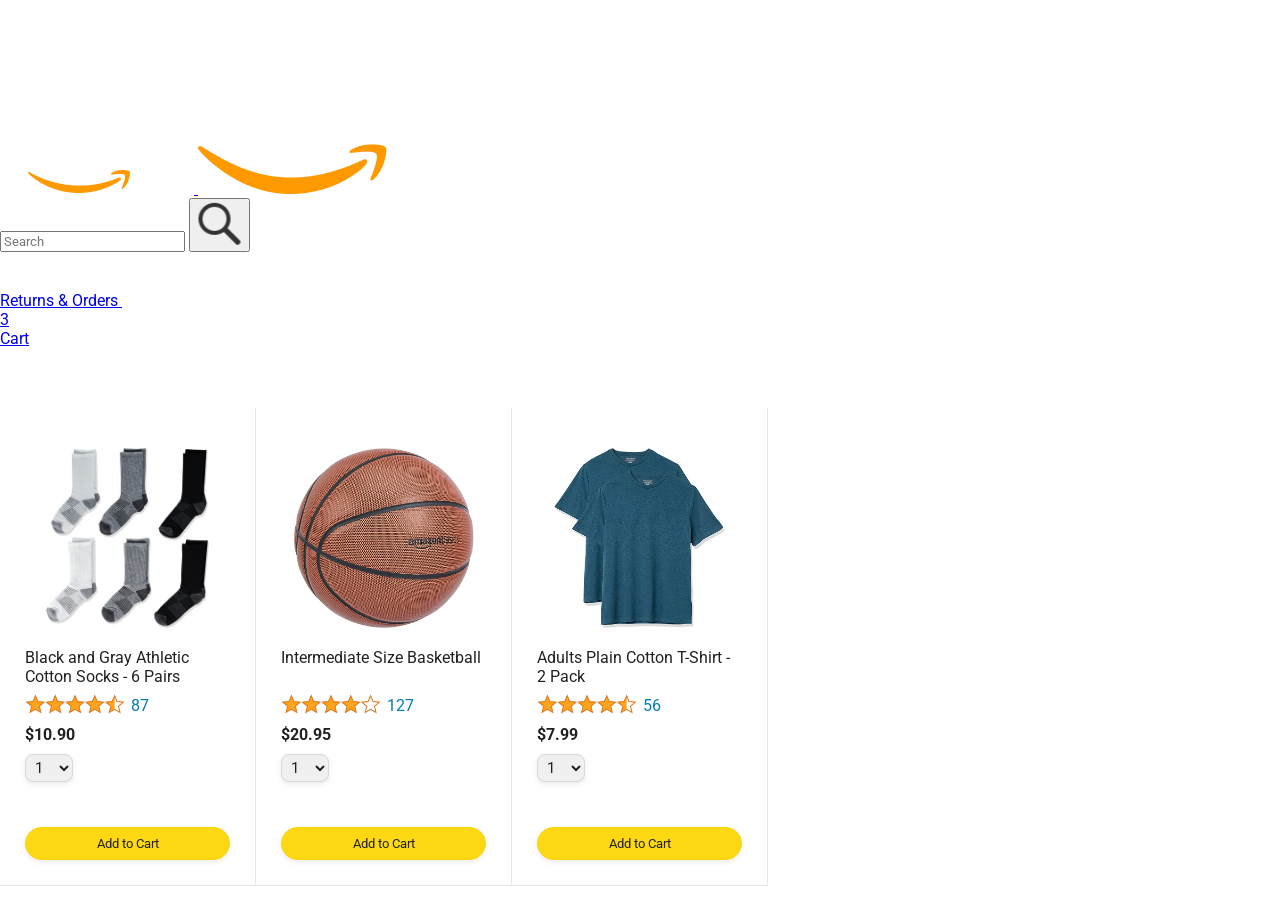
==== amazon.html @ fec48063 "first commmit" ====
<!DOCTYPE html>
<html>
  <head>
    <title>Amazon Project</title>

    <!-- This code is needed for responsive design to work.
      (Responsive design = make the website look good on
      smaller screen sizes like a phone or a tablet). -->
    <meta name="viewport" content="width=device-width, initial-scale=1">

    <!-- Load a font called Roboto from Google Fonts. -->
    <link rel="preconnect" href="https://fonts.googleapis.com">
    <link rel="preconnect" href="https://fonts.gstatic.com" crossorigin>
    <link href="https://fonts.googleapis.com/css2?family=Roboto:wght@400;500;700&display=swap" rel="stylesheet">

    <!-- Here are the CSS files for this page. -->
    <link rel="stylesheet" href="styles/shared/general.css">
    <link rel="stylesheet" href="styles/shared/amazon-header.css">
    <link rel="stylesheet" href="styles/pages/amazon.css">
  </head>
  <body>
    <div class="amazon-header">
      <div class="amazon-header-left-section">
        <a href="amazon.html" class="header-link">
          <img class="amazon-logo"
            src="images/amazon-logo-white.png">
          <img class="amazon-mobile-logo"
            src="images/amazon-mobile-logo-white.png">
        </a>
      </div>

      <div class="amazon-header-middle-section">
        <input class="search-bar" type="text" placeholder="Search">

        <button class="search-button">
          <img class="search-icon" src="images/icons/search-icon.png">
        </button>
      </div>

      <div class="amazon-header-right-section">
        <a class="orders-link header-link" href="orders.html">
          <span class="returns-text">Returns</span>
          <span class="orders-text">& Orders</span>
        </a>

        <a class="cart-link header-link" href="checkout.html">
          <img class="cart-icon" src="images/icons/cart-icon.png">
          <div class="cart-quantity">3</div>
          <div class="cart-text">Cart</div>
        </a>
      </div>
    </div>
    
    <div class="main">
      <div class="products-grid">
        <div class="product-container">
          <div class="product-image-container">
            <img class="product-image"
              src="images/products/athletic-cotton-socks-6-pairs.jpg">
          </div>

          <div class="product-name limit-text-to-2-lines">
            Black and Gray Athletic Cotton Socks - 6 Pairs
          </div>

          <div class="product-rating-container">
            <img class="product-rating-stars"
              src="images/ratings/rating-45.png">
            <div class="product-rating-count link-primary">
              87
            </div>
          </div>

          <div class="product-price">
            $10.90
          </div>

          <div class="product-quantity-container">
            <select>
              <option selected value="1">1</option>
              <option value="2">2</option>
              <option value="3">3</option>
              <option value="4">4</option>
              <option value="5">5</option>
              <option value="6">6</option>
              <option value="7">7</option>
              <option value="8">8</option>
              <option value="9">9</option>
              <option value="10">10</option>
            </select>
          </div>

          <div class="product-spacer"></div>

          <div class="added-to-cart">
            <img src="images/icons/checkmark.png">
            Added
          </div>

          <button class="add-to-cart-button button-primary">
            Add to Cart
          </button>
        </div>

        <div class="product-container">
          <div class="product-image-container">
            <img class="product-image"
              src="images/products/intermediate-composite-basketball.jpg">
          </div>

          <div class="product-name limit-text-to-2-lines">
            Intermediate Size Basketball
          </div>

          <div class="product-rating-container">
            <img class="product-rating-stars"
              src="images/ratings/rating-40.png">
            <div class="product-rating-count link-primary">
              127
            </div>
          </div>

          <div class="product-price">
            $20.95
          </div>

          <div class="product-quantity-container">
            <select>
              <option selected value="1">1</option>
              <option value="2">2</option>
              <option value="3">3</option>
              <option value="4">4</option>
              <option value="5">5</option>
              <option value="6">6</option>
              <option value="7">7</option>
              <option value="8">8</option>
              <option value="9">9</option>
              <option value="10">10</option>
            </select>
          </div>

          <div class="product-spacer"></div>

          <div class="added-to-cart">
            <img src="images/icons/checkmark.png">
            Added
          </div>

          <button class="add-to-cart-button button-primary">
            Add to Cart
          </button>
        </div>

        <div class="product-container">
          <div class="product-image-container">
            <img class="product-image"
              src="images/products/adults-plain-cotton-tshirt-2-pack-teal.jpg">
          </div>

          <div class="product-name limit-text-to-2-lines">
            Adults Plain Cotton T-Shirt - 2 Pack
          </div>

          <div class="product-rating-container">
            <img class="product-rating-stars"
              src="images/ratings/rating-45.png">
            <div class="product-rating-count link-primary">
              56
            </div>
          </div>

          <div class="product-price">
            $7.99
          </div>

          <div class="product-quantity-container">
            <select>
              <option selected value="1">1</option>
              <option value="2">2</option>
              <option value="3">3</option>
              <option value="4">4</option>
              <option value="5">5</option>
              <option value="6">6</option>
              <option value="7">7</option>
              <option value="8">8</option>
              <option value="9">9</option>
              <option value="10">10</option>
            </select>
          </div>

          <div class="product-spacer"></div>

          <div class="added-to-cart">
            <img src="images/icons/checkmark.png">
            Added
          </div>

          <button class="add-to-cart-button button-primary">
            Add to Cart
          </button>
        </div>
      </div>
    </div>
  </body>
</html>
---- styles/shared/general.css ----
body {
  font-family: Roboto, Arial;
  color: rgb(33, 33, 33);
  /* The <body> element has a default margin of 8px
     on all sides. This removes the default margins. */
  margin: 0;
}

/* <p> elements have a default margin on the top
   and bottom. This removes the default margins. */
p {
  margin: 0;
}

button {
  cursor: pointer;
}

select {
  cursor: pointer;
}

input, select, button {
  font-family: Roboto, Arial;
}

.button-primary {
  color: rgb(33, 33, 33);
  background-color: rgb(255, 216, 20);
  border: 1px solid rgb(252, 210, 0);
  border-radius: 8px;
  cursor: pointer;
  box-shadow: 0 2px 5px rgba(213, 217, 217, 0.5);
}

.button-primary:hover {
  background-color: rgb(247, 202, 0);
  border: 1px solid rgb(242, 194, 0);
}

.button-primary:active {
  background: rgb(255, 216, 20);
  border-color: rgb(252, 210, 0);
  box-shadow: none;
}

.button-secondary {
  color: rgb(33, 33, 33);
  background: white;
  border: 1px solid rgb(213, 217, 217);
  border-radius: 8px;
  cursor: pointer;
  box-shadow: 0 2px 5px rgba(213, 217, 217, 0.5);
}

.button-secondary:hover {
  background-color: rgb(247, 250, 250);
}

.button-secondary:active {
  background-color: rgb(237, 253, 255);
  box-shadow: none;
}

/* These styles will limit text to 2 lines. Anything
   beyond 2 lines will be replaced with "..."
   You can find this code by using an A.I. tool or by
   searching in Google.
   https://css-tricks.com/almanac/properties/l/line-clamp/ */
.limit-text-to-2-lines {
  display: -webkit-box;
  -webkit-line-clamp: 2;
  -webkit-box-orient: vertical;
  overflow: hidden;
}

.link-primary {
  color: rgb(1, 124, 182);
  cursor: pointer;
}

.link-primary:hover {
  color: rgb(196, 80, 0);
}

/* Styles for dropdown selectors. */
select {
  color: rgb(33, 33, 33);
  background-color: rgb(240, 240, 240);
  border: 1px solid rgb(213, 217, 217);
  border-radius: 8px;
  padding: 3px 5px;
  font-size: 15px;
  cursor: pointer;
  box-shadow: 0 2px 5px rgba(213, 217, 217, 0.5);
}

select:focus,
input:focus {
  outline: 2px solid rgb(255, 153, 0);
}
---- styles/pages/amazon.css ----
.main {
  margin-top: 60px;
}

.products-grid {
  display: grid;

  /* - In CSS Grid, 1fr means a column will take up the
       remaining space in the grid.
     - If we write 1fr 1fr ... 1fr; 8 times, this will
       divide the grid into 8 columns, each taking up an
       equal amount of the space.
     - repeat(8, 1fr); is a shortcut for repeating "1fr"
       8 times (instead of typing out "1fr" 8 times).
       repeat(...) is a special property that works with
       display: grid; */
  grid-template-columns: repeat(8, 1fr);
}

/* @media is used to create responsive design (making the
   website look good on any screen size). This @media
   means when the screen width is 2000px or less, we
   will divide the grid into 7 columns instead of 8. */
@media (max-width: 2000px) {
  .products-grid {
    grid-template-columns: repeat(7, 1fr);
  }
}

/* This @media means when the screen width is 1600px or
   less, we will divide the grid into 6 columns. */
@media (max-width: 1600px) {
  .products-grid {
    grid-template-columns: repeat(6, 1fr);
  }
}

@media (max-width: 1300px) {
  .products-grid {
    grid-template-columns: repeat(5, 1fr);
  }
}

@media (max-width: 1000px) {
  .products-grid {
    grid-template-columns: repeat(4, 1fr);
  }
}

@media (max-width: 800px) {
  .products-grid {
    grid-template-columns: repeat(3, 1fr);
  }
}

@media (max-width: 575px) {
  .products-grid {
    grid-template-columns: repeat(2, 1fr);
  }
}

@media (max-width: 450px) {
  .products-grid {
    grid-template-columns: 1fr;
  }
}

.product-container {
  padding-top: 40px;
  padding-bottom: 25px;
  padding-left: 25px;
  padding-right: 25px;

  border-right: 1px solid rgb(231, 231, 231);
  border-bottom: 1px solid rgb(231, 231, 231);

  display: flex;
  flex-direction: column;
}

.product-image-container {
  display: flex;
  justify-content: center;
  align-items: center;

  height: 180px;
  margin-bottom: 20px;
}

.product-image {
  /* Images will overflow their container by default. To
    prevent this, we set max-width and max-height to 100%
    so they stay inside their container. */
  max-width: 100%;
  max-height: 100%;
}

.product-name {
  height: 40px;
  margin-bottom: 5px;
}

.product-rating-container {
  display: flex;
  align-items: center;
  margin-bottom: 10px;
}

.product-rating-stars {
  width: 100px;
  margin-right: 6px;
}

.product-rating-count {
  color: rgb(1, 124, 182);
  cursor: pointer;
  margin-top: 3px;
}

.product-price {
  font-weight: 700;
  margin-bottom: 10px;
}

.product-quantity-container {
  margin-bottom: 17px;
}

.product-spacer {
  flex: 1;
}

.added-to-cart {
  color: rgb(6, 125, 98);
  font-size: 16px;

  display: flex;
  align-items: center;
  margin-bottom: 8px;

  /* At first, the "Added to cart" message will
     be invisible. Use JavaScript to change the
     opacity and make it visible. */
  opacity: 0;
}

.added-to-cart img {
  height: 20px;
  margin-right: 5px;
}

.add-to-cart-button {
  width: 100%;
  padding: 8px;
  border-radius: 50px;
}
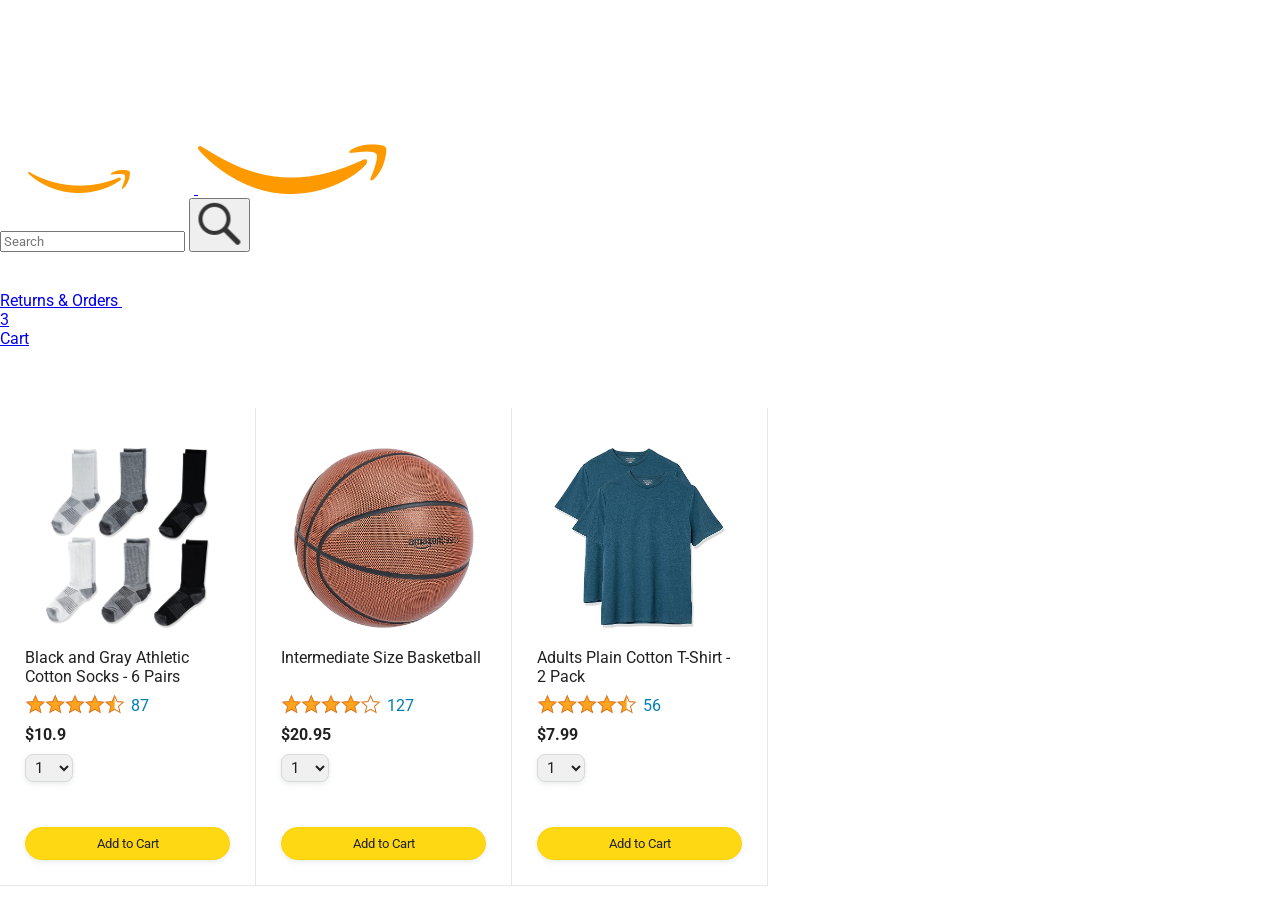
==== commit 1d48346a: "update: 2026-10-22 16:08" ====
--- a/amazon.html
+++ b/amazon.html
@@ -52,154 +52,9 @@
     </div>
     
     <div class="main">
-      <div class="products-grid">
-        <div class="product-container">
-          <div class="product-image-container">
-            <img class="product-image"
-              src="images/products/athletic-cotton-socks-6-pairs.jpg">
-          </div>
-
-          <div class="product-name limit-text-to-2-lines">
-            Black and Gray Athletic Cotton Socks - 6 Pairs
-          </div>
-
-          <div class="product-rating-container">
-            <img class="product-rating-stars"
-              src="images/ratings/rating-45.png">
-            <div class="product-rating-count link-primary">
-              87
-            </div>
-          </div>
-
-          <div class="product-price">
-            $10.90
-          </div>
-
-          <div class="product-quantity-container">
-            <select>
-              <option selected value="1">1</option>
-              <option value="2">2</option>
-              <option value="3">3</option>
-              <option value="4">4</option>
-              <option value="5">5</option>
-              <option value="6">6</option>
-              <option value="7">7</option>
-              <option value="8">8</option>
-              <option value="9">9</option>
-              <option value="10">10</option>
-            </select>
-          </div>
-
-          <div class="product-spacer"></div>
-
-          <div class="added-to-cart">
-            <img src="images/icons/checkmark.png">
-            Added
-          </div>
-
-          <button class="add-to-cart-button button-primary">
-            Add to Cart
-          </button>
-        </div>
-
-        <div class="product-container">
-          <div class="product-image-container">
-            <img class="product-image"
-              src="images/products/intermediate-composite-basketball.jpg">
-          </div>
-
-          <div class="product-name limit-text-to-2-lines">
-            Intermediate Size Basketball
-          </div>
-
-          <div class="product-rating-container">
-            <img class="product-rating-stars"
-              src="images/ratings/rating-40.png">
-            <div class="product-rating-count link-primary">
-              127
-            </div>
-          </div>
-
-          <div class="product-price">
-            $20.95
-          </div>
-
-          <div class="product-quantity-container">
-            <select>
-              <option selected value="1">1</option>
-              <option value="2">2</option>
-              <option value="3">3</option>
-              <option value="4">4</option>
-              <option value="5">5</option>
-              <option value="6">6</option>
-              <option value="7">7</option>
-              <option value="8">8</option>
-              <option value="9">9</option>
-              <option value="10">10</option>
-            </select>
-          </div>
-
-          <div class="product-spacer"></div>
-
-          <div class="added-to-cart">
-            <img src="images/icons/checkmark.png">
-            Added
-          </div>
-
-          <button class="add-to-cart-button button-primary">
-            Add to Cart
-          </button>
-        </div>
-
-        <div class="product-container">
-          <div class="product-image-container">
-            <img class="product-image"
-              src="images/products/adults-plain-cotton-tshirt-2-pack-teal.jpg">
-          </div>
-
-          <div class="product-name limit-text-to-2-lines">
-            Adults Plain Cotton T-Shirt - 2 Pack
-          </div>
-
-          <div class="product-rating-container">
-            <img class="product-rating-stars"
-              src="images/ratings/rating-45.png">
-            <div class="product-rating-count link-primary">
-              56
-            </div>
-          </div>
-
-          <div class="product-price">
-            $7.99
-          </div>
-
-          <div class="product-quantity-container">
-            <select>
-              <option selected value="1">1</option>
-              <option value="2">2</option>
-              <option value="3">3</option>
-              <option value="4">4</option>
-              <option value="5">5</option>
-              <option value="6">6</option>
-              <option value="7">7</option>
-              <option value="8">8</option>
-              <option value="9">9</option>
-              <option value="10">10</option>
-            </select>
-          </div>
-
-          <div class="product-spacer"></div>
-
-          <div class="added-to-cart">
-            <img src="images/icons/checkmark.png">
-            Added
-          </div>
-
-          <button class="add-to-cart-button button-primary">
-            Add to Cart
-          </button>
-        </div>
+      <div class="products-grid js-products-grid">
       </div>
     </div>
+    <script src="./scripts/amazon.js"></script>
   </body>
 </html>
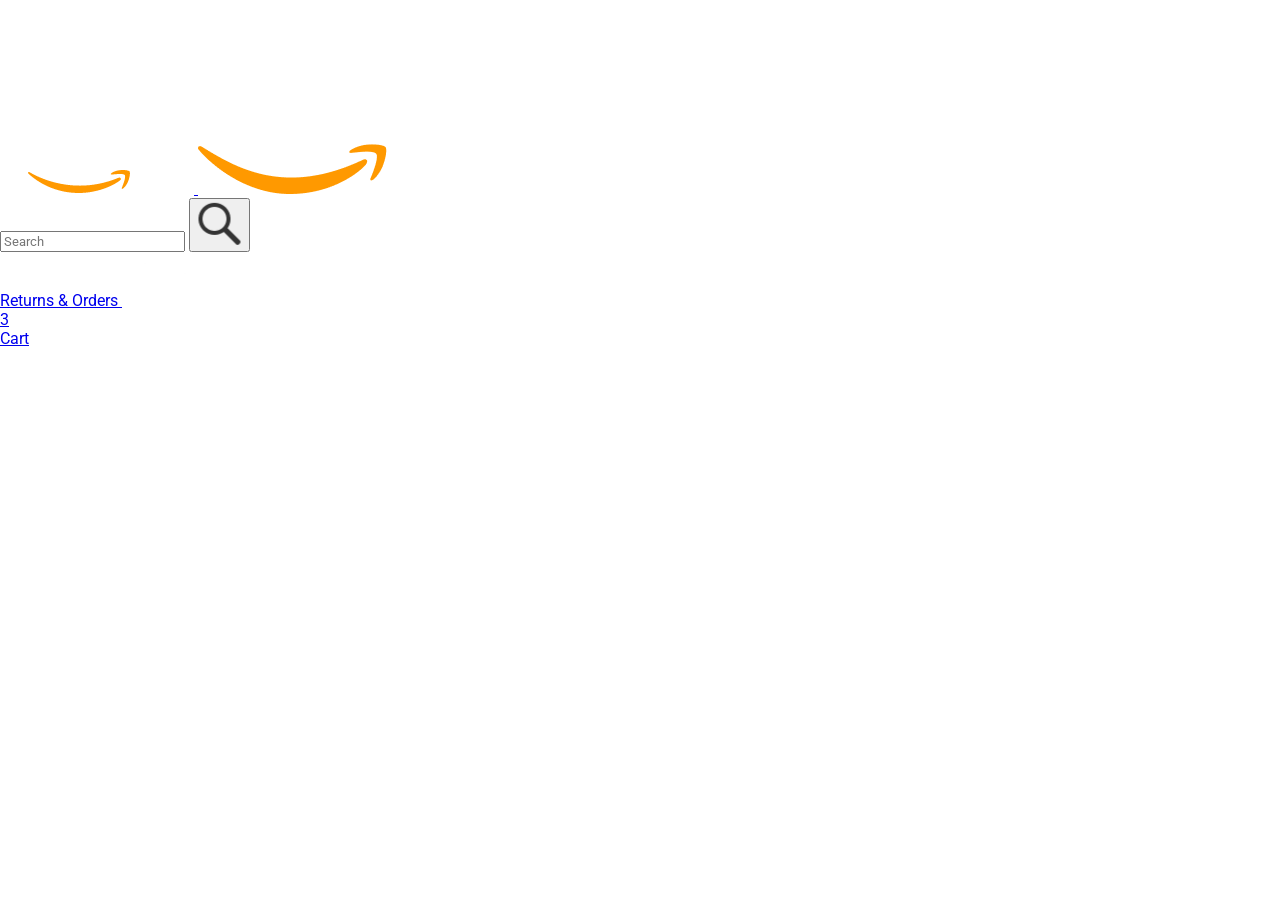
==== commit a2296400: "feat: used data/products.js in amazon.js" ====
--- a/amazon.html
+++ b/amazon.html
@@ -55,6 +55,7 @@
       <div class="products-grid js-products-grid">
       </div>
     </div>
+    <script src="data/products.js"></script>
     <script src="./scripts/amazon.js"></script>
   </body>
 </html>
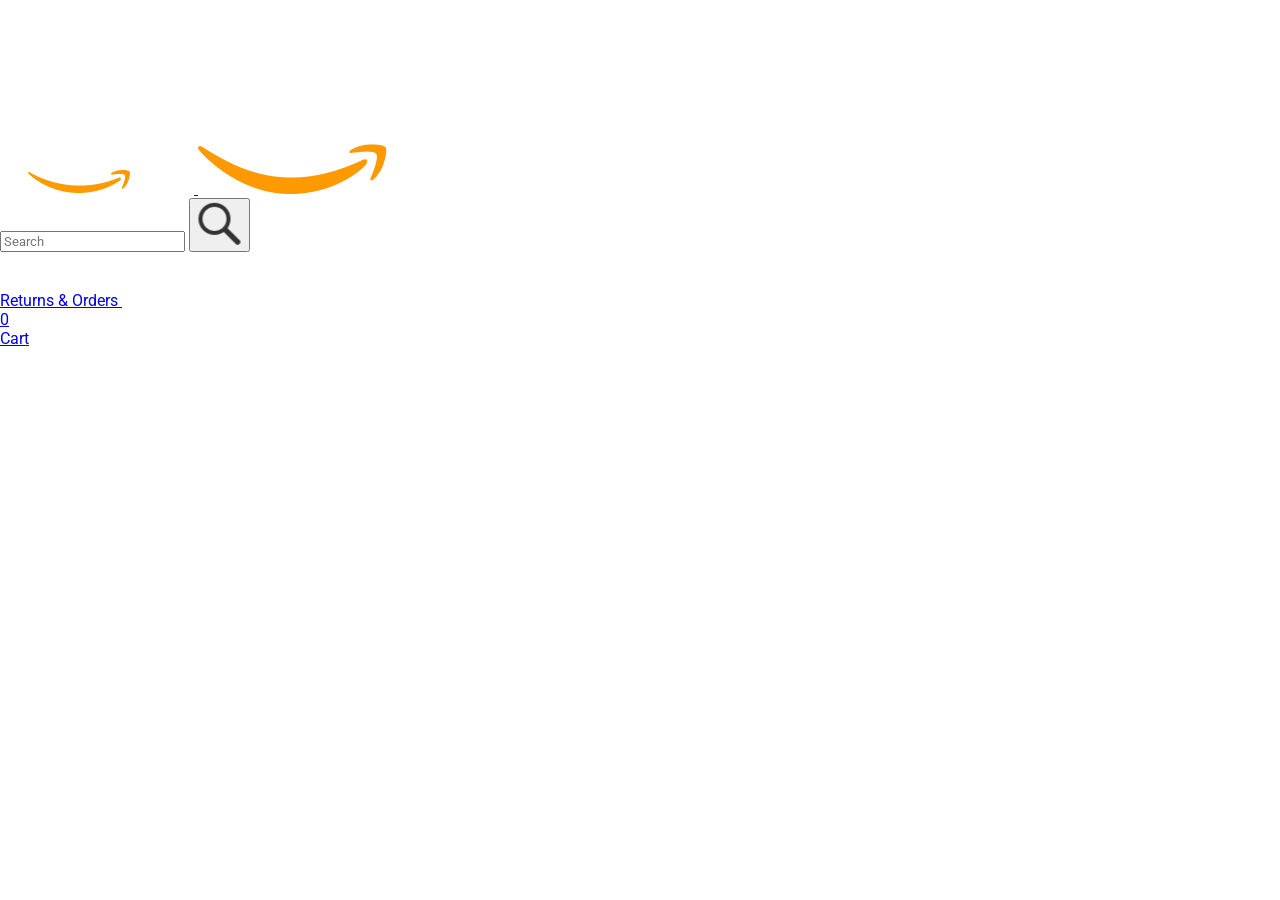
==== commit adad97c3: "feat: added js module" ====
--- a/amazon.html
+++ b/amazon.html
@@ -45,7 +45,7 @@
 
         <a class="cart-link header-link" href="checkout.html">
           <img class="cart-icon" src="images/icons/cart-icon.png">
-          <div class="cart-quantity">3</div>
+          <div class="cart-quantity js-cart-quantity">0</div>
           <div class="cart-text">Cart</div>
         </a>
       </div>
@@ -55,7 +55,6 @@
       <div class="products-grid js-products-grid">
       </div>
     </div>
-    <script src="data/products.js"></script>
-    <script src="./scripts/amazon.js"></script>
+    <script type="module" src="./scripts/amazon.js"></script>
   </body>
 </html>
